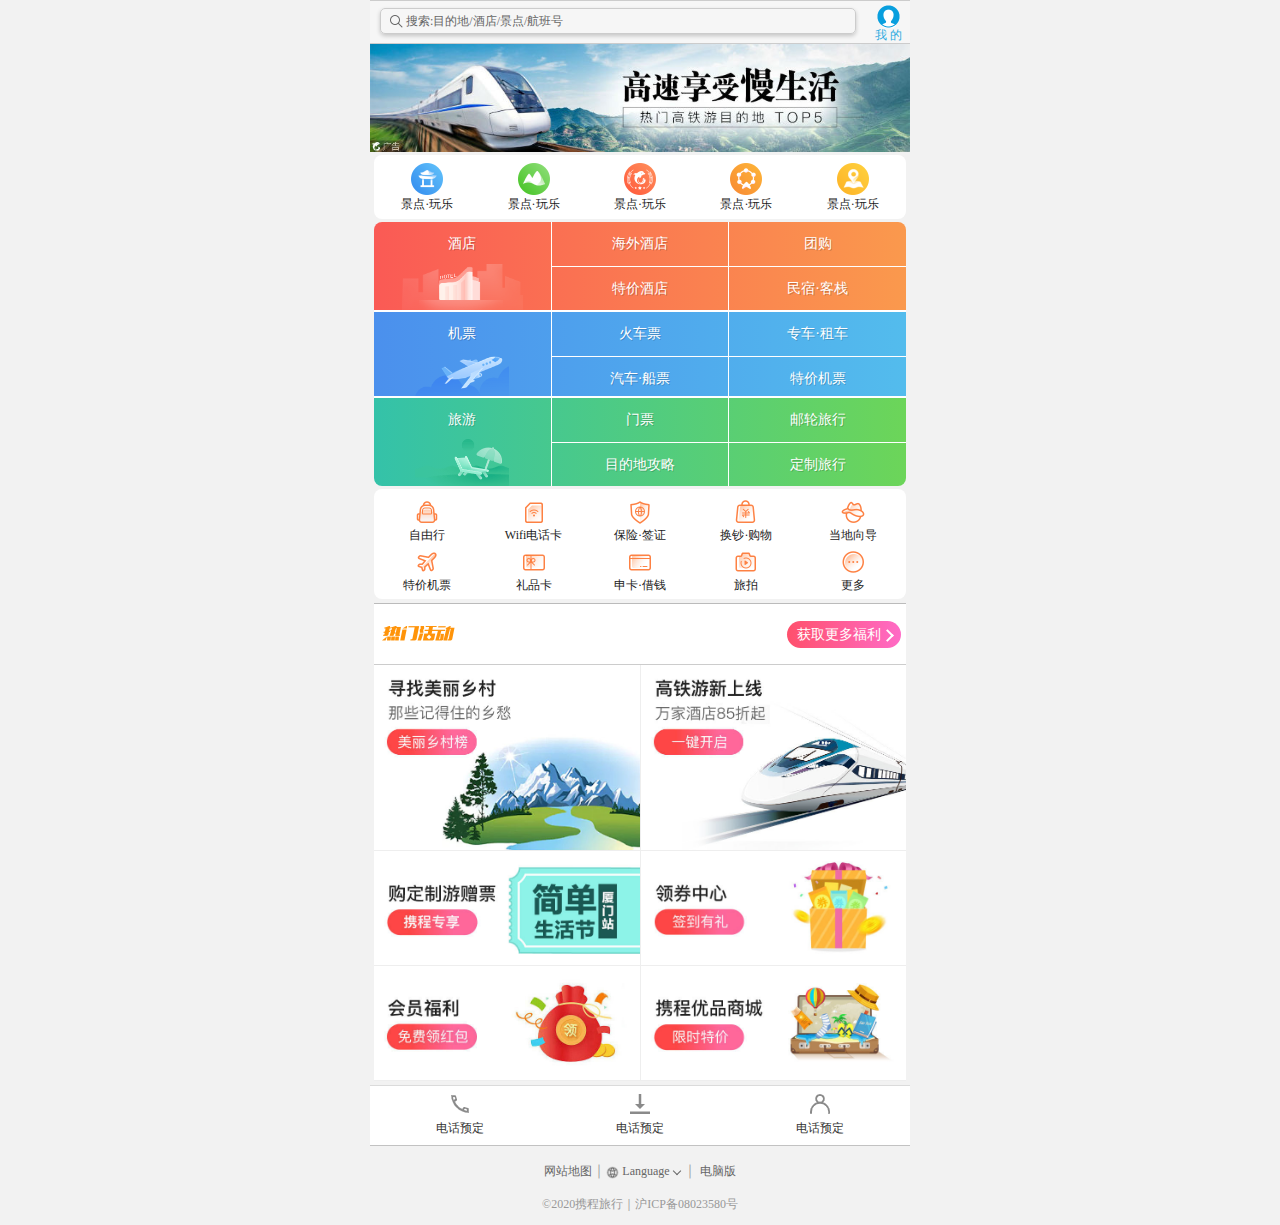
==== 携程移动端/index.html @ cba0585d "Add files via upload" ====
<!DOCTYPE html>
<html lang="en">
<head>
    <meta charset="UTF-8">
    <meta name="viewport" content="width=device-width, initial-scale=1.0">
    <link rel="stylesheet" href="css/normalize.css">
    <link rel="stylesheet" href="css/index.css">
    <title>携程旅行</title>
</head>
<body>
    <!-- 顶部搜索 -->
    <div class="search-index">
        <div class="search">
            搜索:目的地/酒店/景点/航班号
        </div>
        <a href="#" class="user">
            我 的
        </a>
    </div>
    <!-- 焦点图模块 -->
    <div class="foucs">
        <img src="upload/focus.jpg" alt="">
    </div>
    <!-- 局部导航栏 -->
    <ul class="local-nav">
        <li>
            <a href="#" title="景点·玩乐">
                <span class="local-nav-icon icon1"></span>
                <span>景点·玩乐</span>
            </a>
        </li>
        <li>
            <a href="#" title="景点·玩乐">
                <span class="local-nav-icon icon2"></span>
                <span>景点·玩乐</span>
            </a>
        </li>
        <li>
            <a href="#" title="景点·玩乐">
                <span class="local-nav-icon icon3"></span>
                <span>景点·玩乐</span>
            </a>
        </li>
        <li>
            <a href="#" title="景点·玩乐">
                <span class="local-nav-icon icon4"></span>
                <span>景点·玩乐</span>
            </a>
        </li>
        <li>
            <a href="#" title="景点·玩乐">
                <span class="local-nav-icon icon5"></span>
                <span>景点·玩乐</span>
            </a>
        </li>
    </ul>
    <!-- 主导航栏 -->
    <nav>
        <div class="nav-common">
            <div class="nav-items">
                <a href="#">酒店</a>
            </div>
            <div class="nav-items">
                <a href="#">海外酒店</a>
                <a href="#">特价酒店</a>
            </div>
            <div class="nav-items">
                <a href="#">团购</a>
                <a href="#">民宿·客栈</a>
            </div>
        </div>
        <div class="nav-common">
            <div class="nav-items">
                <a href="#">机票</a>
            </div>
            <div class="nav-items">
                <a href="#">火车票</a>
                <a href="#">汽车·船票</a>
            </div>
            <div class="nav-items">
                <a href="#">专车·租车</a>
                <a href="#">特价机票</a>
            </div>
        </div>
        <div class="nav-common">
            <div class="nav-items">
                <a href="#">旅游</a>
            </div>
            <div class="nav-items">
                <a href="#">门票</a>
                <a href="#">目的地攻略</a>
            </div>
            <div class="nav-items">
                <a href="#">邮轮旅行</a>
                <a href="#">定制旅行</a>
            </div>
        </div>
    </nav>
    <!-- 侧导航栏 -->
    <ul class="subnav-entry">
        <li>
            <a href="#">
                <span class="subnav-entry-icon1"></span>
                <span>自由行</span>
            </a>
        </li>
        <li>
            <a href="#">
                <span class="subnav-entry-icon2"></span>
                <span>Wifi电话卡</span>
            </a>
        </li>
        <li>
            <a href="#">
                <span class="subnav-entry-icon3"></span>
                <span>保险·签证</span>
            </a>
        </li>
        <li>
            <a href="#">
                <span class="subnav-entry-icon4"></span>
                <span>换钞·购物</span>
            </a>
        </li>
        <li>
            <a href="#">
                <span class="subnav-entry-icon5"></span>
                <span>当地向导</span>
            </a>
        </li>
        <li>
            <a href="#">
                <span class="subnav-entry-icon6"></span>
                <span>特价机票</span>
            </a>
        </li>
        <li>
            <a href="#">
                <span class="subnav-entry-icon7"></span>
                <span>礼品卡</span>
            </a>
        </li>
        <li>
            <a href="#">
                <span class="subnav-entry-icon8"></span>
                <span>申卡·借钱</span>
            </a>
        </li>
        <li>
            <a href="#">
                <span class="subnav-entry-icon9"></span>
                <span>旅拍</span>
            </a>
        </li>
        <li>
            <a href="#">
                <span class="subnav-entry-icon10"></span>
                <span>更多</span>
            </a>
        </li>
        
    </ul>
    <!-- 销售模块 -->
    <div class="sales-box">
        <div class="sales-hd">
            <h2>热门活动</h2>
            <a href="#" class="more">获取更多福利</a>
        </div>
        <div class="sales-bd">
            <div class="row">
                <a href="#">
                    <img src="upload/pic1.jpg" alt="">
                </a>
                <a href="#">
                    <img src="upload/pic2.jpg" alt="">
                </a>
            </div>
            <div class="row">
                <a href="#">
                    <img src="upload/pic3.jpg" alt="">
                </a>
                <a href="#">
                    <img src="upload/pic4.jpg" alt="">
                </a>
            </div>
            <div class="row">
                <a href="#">
                    <img src="upload/pic5.jpg" alt="">
                </a>
                <a href="#">
                    <img src="upload/pic6.jpg" alt="">
                </a>
            </div>
        </div>
    </div>    
    <!-- 底部模块 -->
    <footer class="tool-box">
        <div class="tool-cn">
            <a href="#">
                <span><img src="images/phone (1).png" alt=""></span>
                <span>电话预定</span>
            </a>
            <a href="#">
                <span>
                    <img src="images/arrow-to-bottom (1).png" alt="">
                </span>
                <span>电话预定</span>
            </a>
            <a href="#">
                <span><img src="images/account (1).png" alt=""></span>
                <span>电话预定</span>
            </a>
        </div>

        <div class="tool-ver">
            <p class="p1">
                <a href="#">网站地图</a>｜
                <a href="#" class="lang">Language</a>｜
                <a href="#">电脑版</a> 
            </p>
            <p>©2020携程旅行｜沪ICP备08023580号</p>
        </div>
    </footer>
</body>
</html>
---- 携程移动端/css/index.css ----
body {
    max-width: 540px;
    min-width: 320px;
    margin: 0 auto;
    font: normal 14px/1.5 Tahoma, "Lucida Grande", Verdana, "Microsoft Yahei", STXihei, hei;
    color: #000;
    background: #f2f2f2;
    overflow-x: hidden;
    -webkit-tap-highlight-color: transparent;
}

ul {
    list-style: none;
    margin: 0;
    padding: 0;
}
img{
    vertical-align: middle;
}
a {
    text-decoration: none;
    color: #222;
}

div {
    box-sizing: border-box;
}
/* 顶部搜索 */
.search-index{
    display: flex;
    position: fixed;
    top: 0;
    left: 50%;
    transform: translateX(-50%);
    width: 100%;
    max-width: 540px;
    min-width: 320px;
    height: 44px;
    border-top: 1px solid #ccc;
    border-bottom: 1px solid #ccc;
    background-color: #F6F6F6;
}
.user{
    width: 44px;
    height: 44px;
    font-size: 12px;
    text-align: center;
    color: #2eaae0;
}
.user::before{
    content: "";
    display: block;
    width: 23px;
    height: 23px;
    background: url(../images/sprite.png)no-repeat -59px -194px;
    background-size: 104px auto;
    margin: 4px auto -2px;
}
.search{
    position: relative;
    flex: 1;
    height: 26px;
    line-height: 24px;
    padding-left: 25px;
    font-size: 12px;
    color: #666;
    border: 1px solid #ccc;
    border-radius: 5px;
    margin: 7px 10px;
    box-shadow: 0px 2px 4px rgba(0, 0, 0, 0.2);
}
.search::before{
    content: "";
    /* display: block; */
    position: absolute;
    top: 5px;
    left: 8px;
    width: 15px;
    height: 15px;
    background: url(../images/sprite.png)no-repeat -59px -279px;
    background-size: 104px auto;
}
/* 焦点图模块 */
.foucs{
padding-top: 44px;
}
.foucs img{
    width: 100%;
}
/* 局部导航栏 */
.local-nav{
    display: flex;
    height: 64px;
    margin: 3px 4px;
    background-color: #fff;
    border-radius: 8px;
}
.local-nav li {
    flex: 1;
}
.local-nav a{
    display: flex;
    flex-direction: column;
    align-items: center;
    font-size: 12px;
}
.local-nav li .local-nav-icon{
    width: 32px;
    height: 32px;
    margin-top: 8px;
    background: url(../images/localnav_bg.png)no-repeat 0 0;
    background-size: 32px auto;
}
.local-nav li .icon2{
    background-position: 0 -32px;
}
.local-nav li .icon3{
    background-position: 0 -64px;
}
.local-nav li .icon4{
    background-position: 0 -96px;
}
.local-nav li .icon5{
    background-position: 0 -128px;
}
/* 主导航栏 */
nav{
    overflow: hidden;
    border-radius: 8px;
    margin: 0 4px 3px;
}
.nav-common{
    display: flex;
    height: 88px;
}
.nav-common:nth-child(1){
    background:-webkit-linear-gradient(left, #FA5A55, #FA994D);
}
.nav-common:nth-child(2){
    border-top: 2px solid #fff;
    border-bottom: 2px solid #fff;
    background: -webkit-linear-gradient(left, #4B90ED, #53BCED);
}
.nav-common:nth-child(3) {
    background: -webkit-linear-gradient(left, #34C2A9, #6CD559);
}
.nav-items{
    flex: 1;
    display: flex;
    flex-direction: column;
    
}
.nav-items a{
    flex: 1;
    line-height: 44px;
    text-align: center;
    font-size: 14px;
    text-shadow: 1px 1px rgba(0, 0, 0, 0.2);
    color: #fff;

}
.nav-items a:nth-child(1){
    border-bottom: 1px solid #fff;
}
.nav-items:nth-child(1) a{
    border: 0;
    background: url(../images/hotel.png)no-repeat bottom center;
    background-size: 121px auto;
}
.nav-common:nth-child(2) .nav-items:nth-child(1) a{
    background: url(../images/fj.png)no-repeat bottom center;
    background-size: 94px auto;

}
.nav-common:nth-child(3) .nav-items:nth-child(1) a{
    background: url(../images/ly.png)no-repeat bottom center;
    background-size: 94px auto;
}

.nav-items:nth-child(2){
    border-left: 1px solid #fff;
    border-right: 1px solid #fff;
}
/* 侧导航栏 */
.subnav-entry{
    display: flex;
    border-radius: 8px;
    margin: 0 4px;
    background-color: #fff;
    flex-wrap: wrap;
    padding: 5px 0;
}
.subnav-entry li{
    text-align: center;
    flex: 20%;
}
.subnav-entry a{
    
    display: flex;
    flex-direction: column;
    align-items: center;
    font-size: 12px;
}
.subnav-entry li [class^="subnav-entry"]{
    width: 28px;
    height: 28px;
    background: url(../images/subnav-bg.png)no-repeat;
    margin-top: 4px;
    background-size: 28px auto;
}
.subnav-entry li .subnav-entry-icon2{
    background-position: 0 -28px;
}
.subnav-entry li .subnav-entry-icon3{
    background-position: 0 -56px;
}
.subnav-entry li .subnav-entry-icon4{
    background-position: 0 -84px;
}
.subnav-entry li .subnav-entry-icon5{
    background-position: 0 -112px;
}
.subnav-entry li .subnav-entry-icon6{
    background-position: 0 -140px;
}
.subnav-entry li .subnav-entry-icon7{
    background-position: 0 -168px;
}
.subnav-entry li .subnav-entry-icon8{
    background-position: 0 -196px;
}
.subnav-entry li .subnav-entry-icon9{
    background-position: 0 -224px;
}
.subnav-entry li .subnav-entry-icon10{
    background-position: 0 -252px;
}
/* 销售模块 */
.sales-box{
    border-top: 1px solid #bbb;
    background-color: #fff;
    margin: 4px;
}
.sales-hd{
    position: relative;
    height: 44px;
    border-bottom: 1px solid #ccc;
}
.sales-hd h2{
    position: relative;
    overflow: hidden;
    text-indent: -9999px;
}
.sales-hd h2::after{
    position: absolute;
    top: 5px;
    left: 8px;
    content: "";
    width: 79px;
    height: 15px;
    background: url(../images/hot.png)no-repeat 0 -20px;
    background-size: 79px auto;
}
.more{
    position: absolute;
    right: 5px;
    top: 0px;
    border-radius: 15px;
    padding: 3px 20px 3px 10px;
    color: #fff;
    background: -webkit-linear-gradient(left, #FF506C, #FF6BC6);
}
.more::after{
    position: absolute;
    top: 10px;
    right: 9px;
    content: "";
    width: 7px;
    height: 7px;
    transform: rotate(45deg);
    border-top: 2px solid #fff;
    border-right: 2px solid #fff;
}
.row{
    display: flex;
}
.row a{
    flex: 1;
    border-bottom: 1px solid #eee;
}
.row a:nth-child(1){
    border-right: 1px solid #eee;
}
.row a img{
    width: 100%;
}
/* 底部模块 */
.tool-box{
    border-top: 1px solid #dbdbdb;
}
.tool-cn{
    display: flex;
    border-bottom: 1px solid #c2c2c2;
    height: 60px;
    background-color: #fff;
}
.tool-cn a{
    flex: 1;
    display: flex;
    flex-direction: column;
    font-size: 12px;
    padding-top: 8px;
    text-align: center;
}
.tool-cn span{
    flex: 1;
    color: #333;
}
.tool-ver{
    text-align: center;
    color: #999; 
}
.p1 a{
    color: #666;
    font-size: 12px;
}
.p1 .lang{
    position: relative;
    margin: 0 13px;
}
.p1 .lang::before{
    position: absolute;
    top: 1px;
    left: -17px;
    width: 15px;
    height: 15px;
    content: "";
    background: url(../images/export\ services.png)no-repeat;
    background-size: 15px auto;
}
.p1 .lang::after{
    position: absolute;
    top: 4px;
    right: -10px;
    content: "";
    width: 5px;
    height: 5px;
    transform: rotate(45deg);
    border-bottom: 1px solid #666;
    border-right: 1px solid #666;
}
.tool-ver p:nth-child(2){
    font-size: 12px;
}
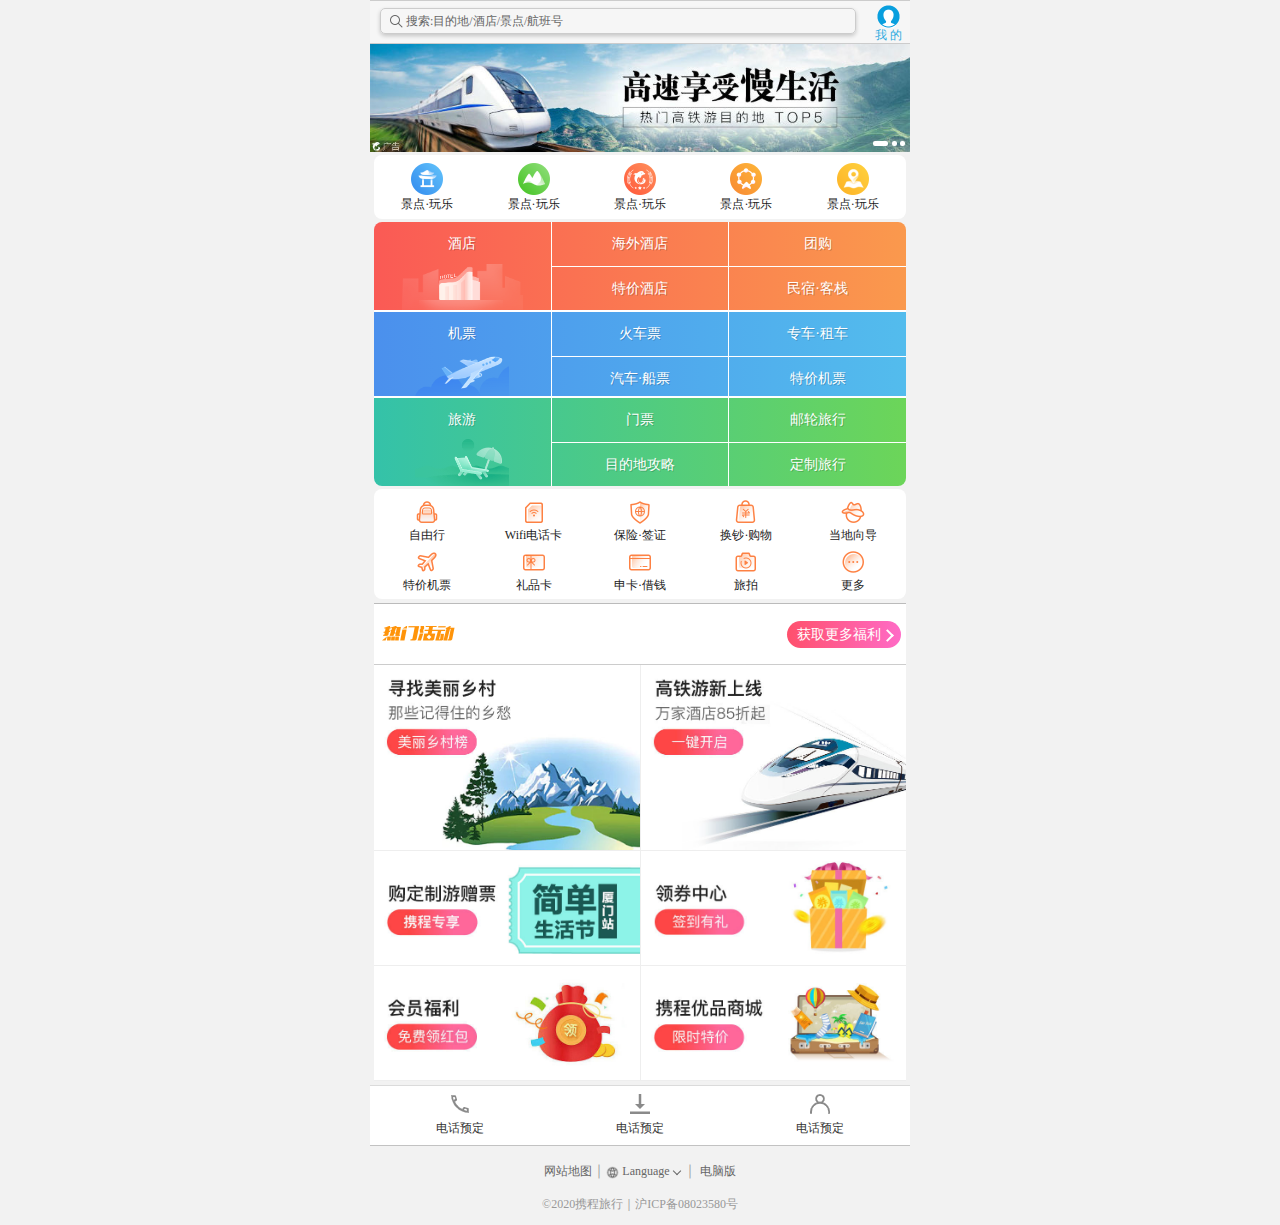
==== commit f59f27d8: "Add files via upload" ====
--- a/携程移动端/index.html
+++ b/携程移动端/index.html
@@ -6,6 +6,7 @@
     <link rel="stylesheet" href="css/normalize.css">
     <link rel="stylesheet" href="css/index.css">
     <title>携程旅行</title>
+    <script src="js/index.js"></script>
 </head>
 <body>
     <!-- 顶部搜索 -->
@@ -19,8 +20,23 @@
     </div>
     <!-- 焦点图模块 -->
     <div class="foucs">
-        <img src="upload/focus.jpg" alt="">
+        <ul>
+            <li><img src="upload/focus3.jpg" alt=""></li>
+            <li><img src="upload/focus.jpg" alt=""></li>
+            <li><img src="upload/focus2.jpg" alt=""></li>
+            <li><img src="upload/focus3.jpg" alt=""></li>
+            <li><img src="upload/focus.jpg" alt=""></li>
+        </ul>
+        <!-- 小圆点 -->
+        <ol>
+            <li class="current"></li>
+            <li></li>
+            <li></li>
+        </ol>
     </div>
+
+
+    <div class="goBack"></div>
     <!-- 局部导航栏 -->
     <ul class="local-nav">
         <li>
--- a/携程移动端/css/index.css
+++ b/携程移动端/css/index.css
@@ -14,9 +14,11 @@
     margin: 0;
     padding: 0;
 }
-img{
+
+img {
     vertical-align: middle;
 }
+
 a {
     text-decoration: none;
     color: #222;
@@ -25,8 +27,12 @@
 div {
     box-sizing: border-box;
 }
+
+
+
 /* 顶部搜索 */
-.search-index{
+.search-index {
+    z-index: 9999;
     display: flex;
     position: fixed;
     top: 0;
@@ -40,14 +46,16 @@
     border-bottom: 1px solid #ccc;
     background-color: #F6F6F6;
 }
-.user{
+
+.user {
     width: 44px;
     height: 44px;
     font-size: 12px;
     text-align: center;
     color: #2eaae0;
 }
-.user::before{
+
+.user::before {
     content: "";
     display: block;
     width: 23px;
@@ -56,7 +64,8 @@
     background-size: 104px auto;
     margin: 4px auto -2px;
 }
-.search{
+
+.search {
     position: relative;
     flex: 1;
     height: 26px;
@@ -69,7 +78,8 @@
     margin: 7px 10px;
     box-shadow: 0px 2px 4px rgba(0, 0, 0, 0.2);
 }
-.search::before{
+
+.search::before {
     content: "";
     /* display: block; */
     position: absolute;
@@ -80,77 +90,140 @@
     background: url(../images/sprite.png)no-repeat -59px -279px;
     background-size: 104px auto;
 }
+
+
+.goBack{
+    display: none;
+    position: fixed;
+    bottom: 50px;
+    right: 20px;
+    width: 38px;
+    height: 38px;
+    background: url(../images/back.png) no-repeat;
+    background-size: 38px 38px;
+}
+
 /* 焦点图模块 */
-.foucs{
-padding-top: 44px;
-}
-.foucs img{
+.foucs {
+    position: relative;
+    margin-top: 44px;
+    overflow: hidden;
+}
+
+
+.foucs img {
     width: 100%;
 }
+.foucs ul{
+    overflow: hidden;
+    width: 500%;
+    margin-left: -100%;
+}
+.foucs ul li{
+    float: left;
+    width: 20%;
+}
+
+.foucs ol {
+    position: absolute;
+    bottom: 0px;
+    right: 5px;
+    margin:0;
+}
+
+.foucs ol li {
+    display: inline-block;
+    width: 5px;
+    height: 5px;
+    border-radius: 2px;
+    background-color: #fff;
+    transition: all 0.3s;
+}
+.foucs ol li.current{
+    width: 15px;
+}
+
+
+
 /* 局部导航栏 */
-.local-nav{
+.local-nav {
+    /* clear: both; */
     display: flex;
     height: 64px;
     margin: 3px 4px;
     background-color: #fff;
     border-radius: 8px;
 }
+
 .local-nav li {
     flex: 1;
 }
-.local-nav a{
+
+.local-nav a {
     display: flex;
     flex-direction: column;
     align-items: center;
     font-size: 12px;
 }
-.local-nav li .local-nav-icon{
+
+.local-nav li .local-nav-icon {
     width: 32px;
     height: 32px;
     margin-top: 8px;
     background: url(../images/localnav_bg.png)no-repeat 0 0;
     background-size: 32px auto;
 }
-.local-nav li .icon2{
+
+.local-nav li .icon2 {
     background-position: 0 -32px;
 }
-.local-nav li .icon3{
+
+.local-nav li .icon3 {
     background-position: 0 -64px;
 }
-.local-nav li .icon4{
+
+.local-nav li .icon4 {
     background-position: 0 -96px;
 }
-.local-nav li .icon5{
+
+.local-nav li .icon5 {
     background-position: 0 -128px;
 }
+
 /* 主导航栏 */
-nav{
+nav {
     overflow: hidden;
     border-radius: 8px;
     margin: 0 4px 3px;
 }
-.nav-common{
+
+.nav-common {
     display: flex;
     height: 88px;
 }
-.nav-common:nth-child(1){
-    background:-webkit-linear-gradient(left, #FA5A55, #FA994D);
-}
-.nav-common:nth-child(2){
+
+.nav-common:nth-child(1) {
+    background: -webkit-linear-gradient(left, #FA5A55, #FA994D);
+}
+
+.nav-common:nth-child(2) {
     border-top: 2px solid #fff;
     border-bottom: 2px solid #fff;
     background: -webkit-linear-gradient(left, #4B90ED, #53BCED);
 }
+
 .nav-common:nth-child(3) {
     background: -webkit-linear-gradient(left, #34C2A9, #6CD559);
 }
-.nav-items{
+
+.nav-items {
     flex: 1;
     display: flex;
     flex-direction: column;
-    
-}
-.nav-items a{
+
+}
+
+.nav-items a {
     flex: 1;
     line-height: 44px;
     text-align: center;
@@ -159,30 +232,35 @@
     color: #fff;
 
 }
-.nav-items a:nth-child(1){
+
+.nav-items a:nth-child(1) {
     border-bottom: 1px solid #fff;
 }
-.nav-items:nth-child(1) a{
+
+.nav-items:nth-child(1) a {
     border: 0;
     background: url(../images/hotel.png)no-repeat bottom center;
     background-size: 121px auto;
 }
-.nav-common:nth-child(2) .nav-items:nth-child(1) a{
+
+.nav-common:nth-child(2) .nav-items:nth-child(1) a {
     background: url(../images/fj.png)no-repeat bottom center;
     background-size: 94px auto;
 
 }
-.nav-common:nth-child(3) .nav-items:nth-child(1) a{
+
+.nav-common:nth-child(3) .nav-items:nth-child(1) a {
     background: url(../images/ly.png)no-repeat bottom center;
     background-size: 94px auto;
 }
 
-.nav-items:nth-child(2){
+.nav-items:nth-child(2) {
     border-left: 1px solid #fff;
     border-right: 1px solid #fff;
 }
+
 /* 侧导航栏 */
-.subnav-entry{
+.subnav-entry {
     display: flex;
     border-radius: 8px;
     margin: 0 4px;
@@ -190,68 +268,84 @@
     flex-wrap: wrap;
     padding: 5px 0;
 }
-.subnav-entry li{
+
+.subnav-entry li {
     text-align: center;
     flex: 20%;
 }
-.subnav-entry a{
-    
+
+.subnav-entry a {
+
     display: flex;
     flex-direction: column;
     align-items: center;
     font-size: 12px;
 }
-.subnav-entry li [class^="subnav-entry"]{
+
+.subnav-entry li [class^="subnav-entry"] {
     width: 28px;
     height: 28px;
     background: url(../images/subnav-bg.png)no-repeat;
     margin-top: 4px;
     background-size: 28px auto;
 }
-.subnav-entry li .subnav-entry-icon2{
+
+.subnav-entry li .subnav-entry-icon2 {
     background-position: 0 -28px;
 }
-.subnav-entry li .subnav-entry-icon3{
+
+.subnav-entry li .subnav-entry-icon3 {
     background-position: 0 -56px;
 }
-.subnav-entry li .subnav-entry-icon4{
+
+.subnav-entry li .subnav-entry-icon4 {
     background-position: 0 -84px;
 }
-.subnav-entry li .subnav-entry-icon5{
+
+.subnav-entry li .subnav-entry-icon5 {
     background-position: 0 -112px;
 }
-.subnav-entry li .subnav-entry-icon6{
+
+.subnav-entry li .subnav-entry-icon6 {
     background-position: 0 -140px;
 }
-.subnav-entry li .subnav-entry-icon7{
+
+.subnav-entry li .subnav-entry-icon7 {
     background-position: 0 -168px;
 }
-.subnav-entry li .subnav-entry-icon8{
+
+.subnav-entry li .subnav-entry-icon8 {
     background-position: 0 -196px;
 }
-.subnav-entry li .subnav-entry-icon9{
+
+.subnav-entry li .subnav-entry-icon9 {
     background-position: 0 -224px;
 }
-.subnav-entry li .subnav-entry-icon10{
+
+.subnav-entry li .subnav-entry-icon10 {
     background-position: 0 -252px;
 }
+
 /* 销售模块 */
-.sales-box{
+.sales-box {
     border-top: 1px solid #bbb;
     background-color: #fff;
     margin: 4px;
 }
-.sales-hd{
+
+.sales-hd {
     position: relative;
     height: 44px;
     border-bottom: 1px solid #ccc;
 }
-.sales-hd h2{
+
+.sales-hd h2 {
     position: relative;
     overflow: hidden;
     text-indent: -9999px;
 }
-.sales-hd h2::after{
+
+.sales-hd h2::after {
     position: absolute;
     top: 5px;
     left: 8px;
@@ -261,7 +355,8 @@
     background: url(../images/hot.png)no-repeat 0 -20px;
     background-size: 79px auto;
 }
-.more{
+
+.more {
     position: absolute;
     right: 5px;
     top: 0px;
@@ -270,7 +365,8 @@
     color: #fff;
     background: -webkit-linear-gradient(left, #FF506C, #FF6BC6);
 }
-.more::after{
+
+.more::after {
     position: absolute;
     top: 10px;
     right: 9px;
@@ -281,30 +377,37 @@
     border-top: 2px solid #fff;
     border-right: 2px solid #fff;
 }
-.row{
-    display: flex;
-}
-.row a{
+
+.row {
+    display: flex;
+}
+
+.row a {
     flex: 1;
     border-bottom: 1px solid #eee;
 }
-.row a:nth-child(1){
+
+.row a:nth-child(1) {
     border-right: 1px solid #eee;
 }
-.row a img{
+
+.row a img {
     width: 100%;
 }
+
 /* 底部模块 */
-.tool-box{
+.tool-box {
     border-top: 1px solid #dbdbdb;
 }
-.tool-cn{
+
+.tool-cn {
     display: flex;
     border-bottom: 1px solid #c2c2c2;
     height: 60px;
     background-color: #fff;
 }
-.tool-cn a{
+
+.tool-cn a {
     flex: 1;
     display: flex;
     flex-direction: column;
@@ -312,23 +415,28 @@
     padding-top: 8px;
     text-align: center;
 }
-.tool-cn span{
+
+.tool-cn span {
     flex: 1;
     color: #333;
 }
-.tool-ver{
+
+.tool-ver {
     text-align: center;
-    color: #999; 
-}
-.p1 a{
+    color: #999;
+}
+
+.p1 a {
     color: #666;
     font-size: 12px;
 }
-.p1 .lang{
+
+.p1 .lang {
     position: relative;
     margin: 0 13px;
 }
-.p1 .lang::before{
+
+.p1 .lang::before {
     position: absolute;
     top: 1px;
     left: -17px;
@@ -338,7 +446,8 @@
     background: url(../images/export\ services.png)no-repeat;
     background-size: 15px auto;
 }
-.p1 .lang::after{
+
+.p1 .lang::after {
     position: absolute;
     top: 4px;
     right: -10px;
@@ -349,6 +458,7 @@
     border-bottom: 1px solid #666;
     border-right: 1px solid #666;
 }
-.tool-ver p:nth-child(2){
+
+.tool-ver p:nth-child(2) {
     font-size: 12px;
 }